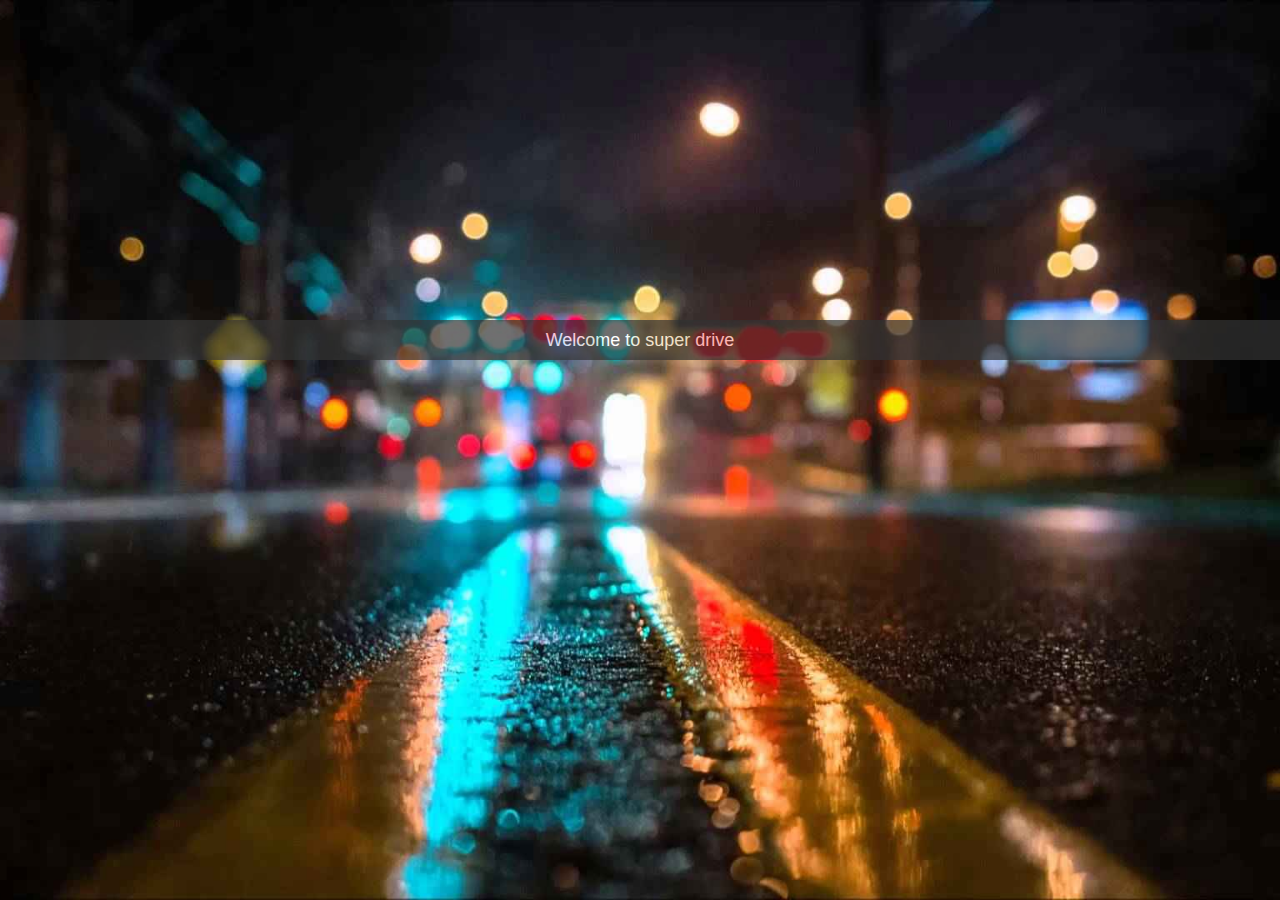
==== profile.html @ ccf06471 "" ====
﻿<!DOCTYPE html>
<html lang="en">
<head>
    <meta charset="utf-8" />
    <title>Super Drive</title>
    <meta name="viewport" content="width=device-width, initial-scale=1.0" />
    <meta name="description" content="" />
    <meta name="author" content="" />
    <link rel="stylesheet" href="css/bootstrap.min.css" />
    <link rel="stylesheet" href="css/fonts.css" />
    <link rel="stylesheet" href="fonts/font-awesome/css/font-awesome.min.css" />
    <link href="css/plugins/bootstrap-select/bootstrap-select.min.css" rel="stylesheet" />
    <link rel="stylesheet" type="text/css" href="css/plugins/gritter/jquery.gritter.css" />
    <link href="css/plugins/select2/select2.css" rel="stylesheet" />
    <link href="css/plugins/select2/select2.custom.min.css" rel="stylesheet" />
    <link rel="stylesheet" href="css/themes/basicstyle.css" />
    <link rel="stylesheet" href="css/jquery.loader.min.css">
    <link rel="stylesheet" href="css/style.css">
    <script src="cordova.js"></script>
</head>

<body>
    <div id="wrapper">
        <div id="main-container">
            <nav class="navbar-top" role="navigation">
                <div class="nav-top col-md-12 col-sm-12 col-xs-12">
                    <ul class="nav navbar-right col-md-12 col-sm-12 col-xs-12">

                        <li class="dropdown" id="navtopitem">
                            <a href="javascript:location.href='home.html'">
                                <span class="fa fa-long-arrow-left"></span>
                            </a>
                        </li>

                        <li class="dropdown">
                            <a href="#" class="dropdown-toggle" data-toggle="dropdown">
                                <i class="fa fa-bell"></i><span class="badge up badge-success NotificationsCount">0</span>
                            </a>
                            <ul class="dropdown-menu dropdown-scroll dropdown-alerts margin">
                                <li class="dropdown-header">
                                    <i class="fa fa-bell"></i><span class="NotificationsCount">0</span> New Notification
                                </li>
                                <li id="alertScroll">
                                    <ul class="list-unstyled"></ul>
                                </li>
                                <li class="dropdown-footer">
                                    <a href="notifications.html">
                                        View All Notifications
                                    </a>
                                </li>
                            </ul>
                        </li>

                        <li class="dropdown user-box">
                            <a href="profile.html">
                                <img id="user-img" class="img-circle" src="images/unknown.png" alt="" />
                                <span id="user-name" class="user-info"></span>
                            </a>
                        </li>

                        <li class="dropdown nav-search-icon">
                            <a href="javascript:OpenFeedbackPopup();">
                                <span class="glyphicon glyphicon-comment"></span>
                            </a>
                        </li>

                        <li class="dropdown nav-search-icon"></li>
                    </ul>
                </div>


            </nav>


            <div id="page-wrapper">
                <div class="row">
                    <div class="col-lg-12" id="detailsDiv">
                        <div class="row">
                            <div class="col-lg-3 col-md-3">
                                <div class="well well-sm white">
                                    <div class="profile-pic">
                                        <a href="#">
                                            <img id="userimg" src="images/unknown.png" onclick="ShowFileSelector()" class="img-responsive" alt="" />
                                        </a>
                                    </div>
                                </div>
                            </div>
                            <div class="col-lg-9 col-md-9" id="profiledetails">
                                <div class="row" id="profiledetailsdiv">
                                    <form class="form-horizontal" id="frmsettings" role="form">
                                        <div class="form-group">
                                            <label class="col-sm-3 control-label">Name:</label>
                                            <div class="col-sm-3">
                                                <input type="text" name="txtname" id="txtname" class="form-control" placeholder="Your name here" />
                                            </div>
                                        </div>
                                        <div class="form-group">
                                            <label class="col-sm-3 control-label">Country:</label>
                                            <div class="col-sm-3">
                                                <select class="form-control" id="ddlcountry" name="ddlcountry">
                                                    <option selected value="Uganda">Uganda</option>
                                                    <option value="Kenya" disabled>Kenya (soon)</option>
                                                </select>
                                            </div>
                                        </div>
                                        <div class="form-group" style="display:none">
                                            <label class="col-sm-3 control-label">Email:</label>
                                            <div class="col-sm-3">
                                                <div class="input-group">
                                                    <input type="email" disabled name="txtemail" id="txtemail" class="form-control" placeholder="name@example.com" />
                                                </div>
                                            </div>
                                        </div>
                                        <div class="form-group">
                                            <label class="col-sm-3 control-label">Password:</label>
                                            <div class="col-sm-3">
                                                <input type="password" name="txtpassword" id="txtpassword" class="form-control" placeholder="password" />
                                            </div>
                                        </div>


                                        <div class="form-group">
                                            <label class="col-sm-3 control-label">Notifications :</label>
                                            <div class="col-sm-9">
                                                <div class="col-sm-3">
                                                    <label>
                                                        <input name="NotificationSoundSwitcher" id="NotificationSoundSwitcher" class="tc tc-switch tc-switch-3" type="checkbox" />
                                                        <span class="labels" id="alignLbl"></span>
                                                    </label>
                                                </div>
                                            </div>
                                        </div>

                                        <div class="padding-bottom"></div>

                                        <div class="navbar-fixed-bottom bottom-bar">
                                            <div id="divButtons" class="row">
                                                <button class="col-md-6 col-sm-6 col-xs-6 btn-primary text-center" id="saveDiv" type="submit">
                                                    <span><i class="fa fa-floppy-o"></i></span>
                                                    <span> Save</span>
                                                </button>
                                                <button class="col-md-6 col-sm-6 col-xs-6 btn-inverse text-center" onclick="Logout()">
                                                    <span><i class="fa fa-sign-out"></i></span>
                                                    <span> Logout</span>
                                                </button>
                                            </div>

                                        </div>

                                    </form>
                                </div>
                            </div>
                        </div>
                    </div>
                </div>
            </div>

        </div>
    </div>
    <input type="file" onchange="convertImgToBase64URL(event)" accept="image/*" id="uploaduserimage" />
    <script src="js/jquery.min.js"></script>
    <script src="js/bootstrap.min.js"></script>
    <script src="js/plugins/slimscroll/jquery.slimscroll.min.js"></script>
    <script src="js/plugins/jqueryui/jquery-ui-1.10.4.custom.min.js"></script>
    <script src="js/plugins/jqueryui/jquery.ui.touch-punch.min.js"></script>
    <script src="js/plugins/select2/select2.min.js"></script>
    <script src="js/plugins/bootstrap-select/bootstrap-select.min.js"></script>
    <script src="js/plugins/jquery-sparkline/jquery.sparkline.min.js"></script>
    <script src="js/main.js"></script>
    <script src="js/plugins/gritter/jquery.gritter.min.js"></script>
    <script src="js/plugins/jquery-validation/jquery.validate.min.js"></script>
    <script src="js/plugins/slimscroll/jquery.slimscroll.init.js"></script>
    <script src="js/jquery.loader.min.js" type="text/javascript"></script>
    <script src="scripts/general.js"></script>
    <script src="scripts/profile.js"></script>
    <script src="js/plugins/bootbox/bootbox.min.js"></script>
</body>
</html>
---- css/fonts.css ----
/*@import url(http://fonts.googleapis.com/css?family=Open+Sans:400,300,600,700);
@import url(http://fonts.googleapis.com/css?family=Roboto:400,300,700);*/
---- css/plugins/select2/select2.css ----
/*
Version: 3.4.5 Timestamp: Mon Nov  4 08:22:42 PST 2013
*/
.select2-container {
    margin: 0;
    position: relative;
    display: inline-block;
    /* inline-block for ie7 */
    zoom: 1;
    *display: inline;
    vertical-align: middle;
}

.select2-container,
.select2-drop,
.select2-search,
.select2-search input {
  /*
    Force border-box so that % widths fit the parent
    container without overlap because of margin/padding.

    More Info : http://www.quirksmode.org/css/box.html
  */
  -webkit-box-sizing: border-box; /* webkit */
     -moz-box-sizing: border-box; /* firefox */
          box-sizing: border-box; /* css3 */
}

.select2-container .select2-choice {
    display: block;
    height: 26px;
    padding: 0 0 0 8px;
    overflow: hidden;
    position: relative;

    border: 1px solid #aaa;
    white-space: nowrap;
    line-height: 26px;
    color: #444;
    text-decoration: none;

    border-radius: 4px;

    background-clip: padding-box;

    -webkit-touch-callout: none;
      -webkit-user-select: none;
         -moz-user-select: none;
          -ms-user-select: none;
              user-select: none;

    background-color: #fff;
    background-image: -webkit-gradient(linear, left bottom, left top, color-stop(0, #eee), color-stop(0.5, #fff));
    background-image: -webkit-linear-gradient(center bottom, #eee 0%, #fff 50%);
    background-image: -moz-linear-gradient(center bottom, #eee 0%, #fff 50%);
    filter: progid:DXImageTransform.Microsoft.gradient(startColorstr = '#ffffff', endColorstr = '#eeeeee', GradientType = 0);
    background-image: linear-gradient(top, #fff 0%, #eee 50%);
}

.select2-container.select2-drop-above .select2-choice {
    border-bottom-color: #aaa;

    border-radius: 0 0 4px 4px;

    background-image: -webkit-gradient(linear, left bottom, left top, color-stop(0, #eee), color-stop(0.9, #fff));
    background-image: -webkit-linear-gradient(center bottom, #eee 0%, #fff 90%);
    background-image: -moz-linear-gradient(center bottom, #eee 0%, #fff 90%);
    filter: progid:DXImageTransform.Microsoft.gradient(startColorstr='#ffffff', endColorstr='#eeeeee', GradientType=0);
    background-image: linear-gradient(top, #eee 0%, #fff 90%);
}

.select2-container.select2-allowclear .select2-choice .select2-chosen {
    margin-right: 42px;
}

.select2-container .select2-choice > .select2-chosen {
    margin-right: 26px;
    display: block;
    overflow: hidden;

    white-space: nowrap;

    text-overflow: ellipsis;
}

.select2-container .select2-choice abbr {
    display: none;
    width: 12px;
    height: 12px;
    position: absolute;
    right: 24px;
    top: 8px;

    font-size: 1px;
    text-decoration: none;

    border: 0;
    background: url('select2.png') right top no-repeat;
    cursor: pointer;
    outline: 0;
}

.select2-container.select2-allowclear .select2-choice abbr {
    display: inline-block;
}

.select2-container .select2-choice abbr:hover {
    background-position: right -11px;
    cursor: pointer;
}

.select2-drop-mask {
    border: 0;
    margin: 0;
    padding: 0;
    position: fixed;
    left: 0;
    top: 0;
    min-height: 100%;
    min-width: 100%;
    height: auto;
    width: auto;
    opacity: 0;
    z-index: 9998;
    /* styles required for IE to work */
    background-color: #fff;
    filter: alpha(opacity=0);
}

.select2-drop {
    width: 100%;
    margin-top: -1px;
    position: absolute;
    z-index: 9999;
    top: 100%;

    background: #fff;
    color: #000;
    border: 1px solid #aaa;
    border-top: 0;

    border-radius: 0 0 4px 4px;

    -webkit-box-shadow: 0 4px 5px rgba(0, 0, 0, .15);
            box-shadow: 0 4px 5px rgba(0, 0, 0, .15);
}

.select2-drop-auto-width {
    border-top: 1px solid #aaa;
    width: auto;
}

.select2-drop-auto-width .select2-search {
    padding-top: 4px;
}

.select2-drop.select2-drop-above {
    margin-top: 1px;
    border-top: 1px solid #aaa;
    border-bottom: 0;

    border-radius: 4px 4px 0 0;

    -webkit-box-shadow: 0 -4px 5px rgba(0, 0, 0, .15);
            box-shadow: 0 -4px 5px rgba(0, 0, 0, .15);
}

.select2-drop-active {
    border: 1px solid #5897fb;
    border-top: none;
}

.select2-drop.select2-drop-above.select2-drop-active {
    border-top: 1px solid #5897fb;
}

.select2-container .select2-choice .select2-arrow {
    display: inline-block;
    width: 18px;
    height: 100%;
    position: absolute;
    right: 0;
    top: 0;

    border-left: 1px solid #aaa;
    border-radius: 0 4px 4px 0;

    background-clip: padding-box;

    background: #ccc;
    background-image: -webkit-gradient(linear, left bottom, left top, color-stop(0, #ccc), color-stop(0.6, #eee));
    background-image: -webkit-linear-gradient(center bottom, #ccc 0%, #eee 60%);
    background-image: -moz-linear-gradient(center bottom, #ccc 0%, #eee 60%);
    filter: progid:DXImageTransform.Microsoft.gradient(startColorstr = '#eeeeee', endColorstr = '#cccccc', GradientType = 0);
    background-image: linear-gradient(top, #ccc 0%, #eee 60%);
}

.select2-container .select2-choice .select2-arrow b {
    display: block;
    width: 100%;
    height: 100%;
    background: url('select2.png') no-repeat 0 1px;
}

.select2-search {
    display: inline-block;
    width: 100%;
    min-height: 26px;
    margin: 0;
    padding-left: 4px;
    padding-right: 4px;

    position: relative;
    z-index: 10000;

    white-space: nowrap;
}

.select2-search input {
    width: 100%;
    height: auto !important;
    min-height: 26px;
    padding: 4px 20px 4px 5px;
    margin: 0;

    outline: 0;
    font-family: sans-serif;
    font-size: 1em;

    border: 1px solid #aaa;
    border-radius: 0;

    -webkit-box-shadow: none;
            box-shadow: none;

    background: #fff url('select2.png') no-repeat 100% -22px;
}

.select2-drop.select2-drop-above .select2-search input {
    margin-top: 4px;
}

.select2-search input.select2-active {
    background: #fff url('select2-spinner.gif') no-repeat 100%;
}

.select2-container-active .select2-choice,
.select2-container-active .select2-choices {
    border: 1px solid #5897fb;
    outline: none;

    -webkit-box-shadow: 0 0 5px rgba(0, 0, 0, .3);
            box-shadow: 0 0 5px rgba(0, 0, 0, .3);
}

.select2-dropdown-open .select2-choice {
    border-bottom-color: transparent;
    -webkit-box-shadow: 0 1px 0 #fff inset;
            box-shadow: 0 1px 0 #fff inset;

    border-bottom-left-radius: 0;
    border-bottom-right-radius: 0;

    background-color: #eee;
    background-image: -webkit-gradient(linear, left bottom, left top, color-stop(0, #fff), color-stop(0.5, #eee));
    background-image: -webkit-linear-gradient(center bottom, #fff 0%, #eee 50%);
    background-image: -moz-linear-gradient(center bottom, #fff 0%, #eee 50%);
    filter: progid:DXImageTransform.Microsoft.gradient(startColorstr='#eeeeee', endColorstr='#ffffff', GradientType=0);
    background-image: linear-gradient(top, #fff 0%, #eee 50%);
}

.select2-dropdown-open.select2-drop-above .select2-choice,
.select2-dropdown-open.select2-drop-above .select2-choices {
    border: 1px solid #5897fb;
    border-top-color: transparent;

    background-image: -webkit-gradient(linear, left top, left bottom, color-stop(0, #fff), color-stop(0.5, #eee));
    background-image: -webkit-linear-gradient(center top, #fff 0%, #eee 50%);
    background-image: -moz-linear-gradient(center top, #fff 0%, #eee 50%);
    filter: progid:DXImageTransform.Microsoft.gradient(startColorstr='#eeeeee', endColorstr='#ffffff', GradientType=0);
    background-image: linear-gradient(bottom, #fff 0%, #eee 50%);
}

.select2-dropdown-open .select2-choice .select2-arrow {
    background: transparent;
    border-left: none;
    filter: none;
}
.select2-dropdown-open .select2-choice .select2-arrow b {
    background-position: -18px 1px;
}

/* results */
.select2-results {
    max-height: 200px;
    padding: 0 0 0 4px;
    margin: 4px 4px 4px 0;
    position: relative;
    overflow-x: hidden;
    overflow-y: auto;
    -webkit-tap-highlight-color: rgba(0, 0, 0, 0);
}

.select2-results ul.select2-result-sub {
    margin: 0;
    padding-left: 0;
}

.select2-results ul.select2-result-sub > li .select2-result-label { padding-left: 20px }
.select2-results ul.select2-result-sub ul.select2-result-sub > li .select2-result-label { padding-left: 40px }
.select2-results ul.select2-result-sub ul.select2-result-sub ul.select2-result-sub > li .select2-result-label { padding-left: 60px }
.select2-results ul.select2-result-sub ul.select2-result-sub ul.select2-result-sub ul.select2-result-sub > li .select2-result-label { padding-left: 80px }
.select2-results ul.select2-result-sub ul.select2-result-sub ul.select2-result-sub ul.select2-result-sub ul.select2-result-sub > li .select2-result-label { padding-left: 100px }
.select2-results ul.select2-result-sub ul.select2-result-sub ul.select2-result-sub ul.select2-result-sub ul.select2-result-sub ul.select2-result-sub > li .select2-result-label { padding-left: 110px }
.select2-results ul.select2-result-sub ul.select2-result-sub ul.select2-result-sub ul.select2-result-sub ul.select2-result-sub ul.select2-result-sub ul.select2-result-sub > li .select2-result-label { padding-left: 120px }

.select2-results li {
    list-style: none;
    display: list-item;
    background-image: none;
}

.select2-results li.select2-result-with-children > .select2-result-label {
    font-weight: bold;
}

.select2-results .select2-result-label {
    padding: 3px 7px 4px;
    margin: 0;
    cursor: pointer;

    min-height: 1em;

    -webkit-touch-callout: none;
      -webkit-user-select: none;
         -moz-user-select: none;
          -ms-user-select: none;
              user-select: none;
}

.select2-results .select2-highlighted {
    background: #3875d7;
    color: #fff;
}

.select2-results li em {
    background: #feffde;
    font-style: normal;
}

.select2-results .select2-highlighted em {
    background: transparent;
}

.select2-results .select2-highlighted ul {
    background: #fff;
    color: #000;
}


.select2-results .select2-no-results,
.select2-results .select2-searching,
.select2-results .select2-selection-limit {
    background: #f4f4f4;
    display: list-item;
}

/*
disabled look for disabled choices in the results dropdown
*/
.select2-results .select2-disabled.select2-highlighted {
    color: #666;
    background: #f4f4f4;
    display: list-item;
    cursor: default;
}
.select2-results .select2-disabled {
  background: #f4f4f4;
  display: list-item;
  cursor: default;
}

.select2-results .select2-selected {
    display: none;
}

.select2-more-results.select2-active {
    background: #f4f4f4 url('select2-spinner.gif') no-repeat 100%;
}

.select2-more-results {
    background: #f4f4f4;
    display: list-item;
}

/* disabled styles */

.select2-container.select2-container-disabled .select2-choice {
    background-color: #f4f4f4;
    background-image: none;
    border: 1px solid #ddd;
    cursor: default;
}

.select2-container.select2-container-disabled .select2-choice .select2-arrow {
    background-color: #f4f4f4;
    background-image: none;
    border-left: 0;
}

.select2-container.select2-container-disabled .select2-choice abbr {
    display: none;
}


/* multiselect */

.select2-container-multi .select2-choices {
    height: auto !important;
    height: 1%;
    margin: 0;
    padding: 0;
    position: relative;

    border: 1px solid #aaa;
    cursor: text;
    overflow: hidden;

    background-color: #fff;
    background-image: -webkit-gradient(linear, 0% 0%, 0% 100%, color-stop(1%, #eee), color-stop(15%, #fff));
    background-image: -webkit-linear-gradient(top, #eee 1%, #fff 15%);
    background-image: -moz-linear-gradient(top, #eee 1%, #fff 15%);
    background-image: linear-gradient(top, #eee 1%, #fff 15%);
}

.select2-locked {
  padding: 3px 5px 3px 5px !important;
}

.select2-container-multi .select2-choices {
    min-height: 26px;
}

.select2-container-multi.select2-container-active .select2-choices {
    border: 1px solid #5897fb;
    outline: none;

    -webkit-box-shadow: 0 0 5px rgba(0, 0, 0, .3);
            box-shadow: 0 0 5px rgba(0, 0, 0, .3);
}
.select2-container-multi .select2-choices li {
    float: left;
    list-style: none;
}
.select2-container-multi .select2-choices .select2-search-field {
    margin: 0;
    padding: 0;
    white-space: nowrap;
}

.select2-container-multi .select2-choices .select2-search-field input {
    padding: 5px;
    margin: 1px 0;

    font-family: sans-serif;
    font-size: 100%;
    color: #666;
    outline: 0;
    border: 0;
    -webkit-box-shadow: none;
            box-shadow: none;
    background: transparent !important;
}

.select2-container-multi .select2-choices .select2-search-field input.select2-active {
    background: #fff url('select2-spinner.gif') no-repeat 100% !important;
}

.select2-default {
    color: #999 !important;
}

.select2-container-multi .select2-choices .select2-search-choice {
    padding: 3px 5px 3px 18px;
    margin: 3px 0 3px 5px;
    position: relative;

    line-height: 13px;
    color: #333;
    cursor: default;
    border: 1px solid #aaaaaa;

    border-radius: 3px;

    -webkit-box-shadow: 0 0 2px #fff inset, 0 1px 0 rgba(0, 0, 0, 0.05);
            box-shadow: 0 0 2px #fff inset, 0 1px 0 rgba(0, 0, 0, 0.05);

    background-clip: padding-box;

    -webkit-touch-callout: none;
      -webkit-user-select: none;
         -moz-user-select: none;
          -ms-user-select: none;
              user-select: none;

    background-color: #e4e4e4;
    filter: progid:DXImageTransform.Microsoft.gradient(startColorstr='#eeeeee', endColorstr='#f4f4f4', GradientType=0);
    background-image: -webkit-gradient(linear, 0% 0%, 0% 100%, color-stop(20%, #f4f4f4), color-stop(50%, #f0f0f0), color-stop(52%, #e8e8e8), color-stop(100%, #eee));
    background-image: -webkit-linear-gradient(top, #f4f4f4 20%, #f0f0f0 50%, #e8e8e8 52%, #eee 100%);
    background-image: -moz-linear-gradient(top, #f4f4f4 20%, #f0f0f0 50%, #e8e8e8 52%, #eee 100%);
    background-image: linear-gradient(top, #f4f4f4 20%, #f0f0f0 50%, #e8e8e8 52%, #eee 100%);
}
.select2-container-multi .select2-choices .select2-search-choice .select2-chosen {
    cursor: default;
}
.select2-container-multi .select2-choices .select2-search-choice-focus {
    background: #d4d4d4;
}

.select2-search-choice-close {
    display: block;
    width: 12px;
    height: 13px;
    position: absolute;
    right: 3px;
    top: 4px;

    font-size: 1px;
    outline: none;
    background: url('select2.png') right top no-repeat;
}

.select2-container-multi .select2-search-choice-close {
    left: 3px;
}

.select2-container-multi .select2-choices .select2-search-choice .select2-search-choice-close:hover {
  background-position: right -11px;
}
.select2-container-multi .select2-choices .select2-search-choice-focus .select2-search-choice-close {
    background-position: right -11px;
}

/* disabled styles */
.select2-container-multi.select2-container-disabled .select2-choices {
    background-color: #f4f4f4;
    background-image: none;
    border: 1px solid #ddd;
    cursor: default;
}

.select2-container-multi.select2-container-disabled .select2-choices .select2-search-choice {
    padding: 3px 5px 3px 5px;
    border: 1px solid #ddd;
    background-image: none;
    background-color: #f4f4f4;
}

.select2-container-multi.select2-container-disabled .select2-choices .select2-search-choice .select2-search-choice-close {    display: none;
    background: none;
}
/* end multiselect */


.select2-result-selectable .select2-match,
.select2-result-unselectable .select2-match {
    text-decoration: underline;
}

.select2-offscreen, .select2-offscreen:focus {
    clip: rect(0 0 0 0) !important;
    width: 1px !important;
    height: 1px !important;
    border: 0 !important;
    margin: 0 !important;
    padding: 0 !important;
    overflow: hidden !important;
    position: absolute !important;
    outline: 0 !important;
    left: 0px !important;
    top: 0px !important;
}

.select2-display-none {
    display: none;
}

.select2-measure-scrollbar {
    position: absolute;
    top: -10000px;
    left: -10000px;
    width: 100px;
    height: 100px;
    overflow: scroll;
}
/* Retina-ize icons */

@media only screen and (-webkit-min-device-pixel-ratio: 1.5), only screen and (min-resolution: 144dpi)  {
  .select2-search input, .select2-search-choice-close, .select2-container .select2-choice abbr, .select2-container .select2-choice .select2-arrow b {
      background-image: url('select2x2.png') !important;
      background-repeat: no-repeat !important;
      background-size: 60px 40px !important;
  }
  .select2-search input {
      background-position: 100% -21px !important;
  }
}
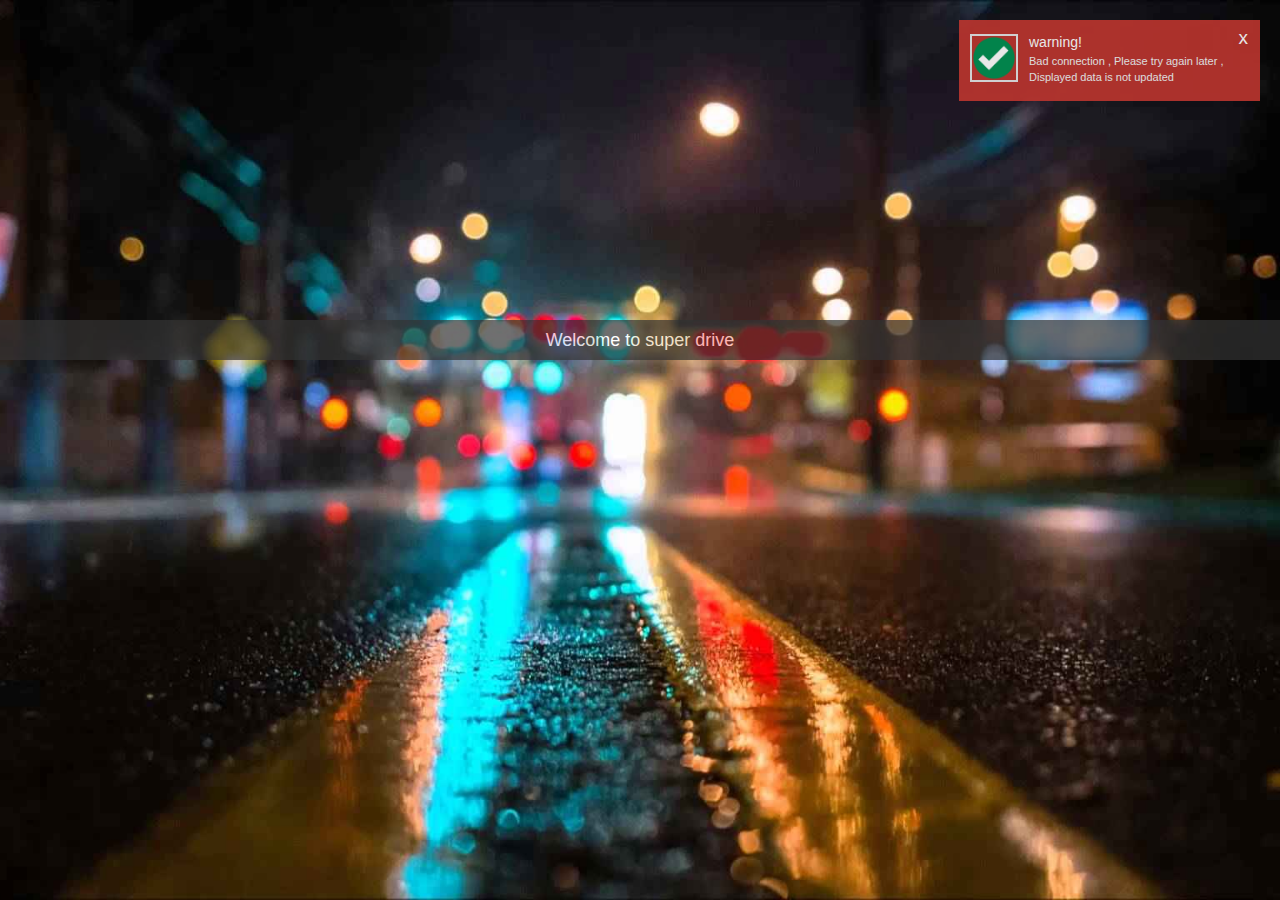
==== commit fe1502df: "" ====
--- a/profile.html
+++ b/profile.html
@@ -67,91 +67,203 @@
                         <li class="dropdown nav-search-icon"></li>
                     </ul>
                 </div>
-
-
             </nav>
 
 
             <div id="page-wrapper">
                 <div class="row">
-                    <div class="col-lg-12" id="detailsDiv">
-                        <div class="row">
-                            <div class="col-lg-3 col-md-3">
-                                <div class="well well-sm white">
-                                    <div class="profile-pic">
-                                        <a href="#">
-                                            <img id="userimg" src="images/unknown.png" onclick="ShowFileSelector()" class="img-responsive" alt="" />
-                                        </a>
+                    <div class="col-lg-12 col-md-12 col-sm-12 col-xs-12">
+                        <!-- Nav tabs -->
+                        <ul class="nav nav-tabs" role="tablist">
+                            <li role="presentation" class="active"><a href="#profile" aria-controls="profile" role="tab" data-toggle="tab">Profile</a></li>
+                            <li role="presentation"><a href="#blocked" aria-controls="blocked" role="tab" data-toggle="tab">Blocked users</a></li>
+                            <li role="presentation"><a href="#about" aria-controls="about" role="tab" data-toggle="tab">About Us</a></li>
+                        </ul>
+
+                        <!-- Tab panes -->
+                        <div class="tab-content">
+                            <div role="tabpanel" class="tab-pane active" id="profile">
+                                <div class="col-lg-12 col-md-12 col-sm-12 col-xs-12" id="detailsDiv">
+                                    <div class="row">
+                                        <div class="col-lg-3 col-md-3">
+                                            <div class="well well-sm white">
+                                                <div class="profile-pic">
+                                                    <a href="#">
+                                                        <img id="userimg" src="images/unknown.png" onclick="ShowFileSelector()" class="img-responsive" alt="" />
+                                                    </a>
+                                                </div>
+                                            </div>
+                                        </div>
+                                        <div class="col-lg-9 col-md-9" id="profiledetails">
+                                            <div class="row" id="profiledetailsdiv">
+                                                <form class="form-horizontal" id="frmsettings" role="form">
+                                                    <div class="form-group">
+                                                        <label class="col-sm-3 control-label">Name:</label>
+                                                        <div class="col-sm-3">
+                                                            <input type="text" name="txtname" id="txtname" class="form-control" placeholder="Your name here" />
+                                                        </div>
+                                                    </div>
+                                                    <div class="form-group">
+                                                        <label class="col-sm-3 control-label">Country:</label>
+                                                        <div class="col-sm-3">
+                                                            <select class="form-control" id="ddlcountry" name="ddlcountry">
+                                                                <option selected value="Uganda">Uganda</option>
+                                                                <option value="Kenya" disabled>Kenya (soon)</option>
+                                                            </select>
+                                                        </div>
+                                                    </div>
+                                                    
+                                                    <div class="form-group">
+                                                        <label class="col-sm-3 control-label">Password:</label>
+                                                        <div class="col-sm-3">
+                                                            <input type="password" name="txtpassword" id="txtpassword" class="form-control" placeholder="password" />
+                                                        </div>
+                                                    </div>
+                                                    <div class="form-group">
+                                                        <label class="col-sm-3 control-label">Notifications :</label>
+                                                        <div class="col-sm-9">
+                                                            <div class="col-sm-3">
+                                                                <label>
+                                                                    <input name="NotificationSoundSwitcher" id="NotificationSoundSwitcher" class="tc tc-switch tc-switch-3" type="checkbox" />
+                                                                    <span class="labels" id="alignLbl"></span>
+                                                                </label>
+                                                            </div>
+                                                        </div>
+                                                    </div>
+
+                                                    <div class="padding-bottom"></div>
+
+                                                    <div class="navbar-fixed-bottom bottom-bar">
+                                                        <div id="divButtons" class="row">
+                                                            <button class="col-md-6 col-sm-6 col-xs-6 btn-primary text-center" id="saveDiv" type="submit">
+                                                                <span><i class="fa fa-floppy-o"></i></span>
+                                                                <span> Save</span>
+                                                            </button>
+                                                            <button class="col-md-6 col-sm-6 col-xs-6 btn-inverse text-center" onclick="Logout()" type="button">
+                                                                <span><i class="fa fa-sign-out"></i></span>
+                                                                <span> Logout</span>
+                                                            </button>
+                                                        </div>
+
+                                                    </div>
+
+                                                </form>
+                                            </div>
+                                        </div>
                                     </div>
                                 </div>
                             </div>
-                            <div class="col-lg-9 col-md-9" id="profiledetails">
-                                <div class="row" id="profiledetailsdiv">
-                                    <form class="form-horizontal" id="frmsettings" role="form">
-                                        <div class="form-group">
-                                            <label class="col-sm-3 control-label">Name:</label>
-                                            <div class="col-sm-3">
-                                                <input type="text" name="txtname" id="txtname" class="form-control" placeholder="Your name here" />
-                                            </div>
-                                        </div>
-                                        <div class="form-group">
-                                            <label class="col-sm-3 control-label">Country:</label>
-                                            <div class="col-sm-3">
-                                                <select class="form-control" id="ddlcountry" name="ddlcountry">
-                                                    <option selected value="Uganda">Uganda</option>
-                                                    <option value="Kenya" disabled>Kenya (soon)</option>
-                                                </select>
-                                            </div>
-                                        </div>
-                                        <div class="form-group" style="display:none">
-                                            <label class="col-sm-3 control-label">Email:</label>
-                                            <div class="col-sm-3">
-                                                <div class="input-group">
-                                                    <input type="email" disabled name="txtemail" id="txtemail" class="form-control" placeholder="name@example.com" />
-                                                </div>
-                                            </div>
-                                        </div>
-                                        <div class="form-group">
-                                            <label class="col-sm-3 control-label">Password:</label>
-                                            <div class="col-sm-3">
-                                                <input type="password" name="txtpassword" id="txtpassword" class="form-control" placeholder="password" />
-                                            </div>
-                                        </div>
-
-
-                                        <div class="form-group">
-                                            <label class="col-sm-3 control-label">Notifications :</label>
-                                            <div class="col-sm-9">
-                                                <div class="col-sm-3">
-                                                    <label>
-                                                        <input name="NotificationSoundSwitcher" id="NotificationSoundSwitcher" class="tc tc-switch tc-switch-3" type="checkbox" />
-                                                        <span class="labels" id="alignLbl"></span>
-                                                    </label>
-                                                </div>
-                                            </div>
-                                        </div>
-
-                                        <div class="padding-bottom"></div>
-
-                                        <div class="navbar-fixed-bottom bottom-bar">
-                                            <div id="divButtons" class="row">
-                                                <button class="col-md-6 col-sm-6 col-xs-6 btn-primary text-center" id="saveDiv" type="submit">
-                                                    <span><i class="fa fa-floppy-o"></i></span>
-                                                    <span> Save</span>
-                                                </button>
-                                                <button class="col-md-6 col-sm-6 col-xs-6 btn-inverse text-center" onclick="Logout()">
-                                                    <span><i class="fa fa-sign-out"></i></span>
-                                                    <span> Logout</span>
-                                                </button>
-                                            </div>
-
-                                        </div>
-
-                                    </form>
+                            <div role="tabpanel" class="tab-pane" id="blocked">
+                                <div class="col-lg-12 col-md-12 col-sm-12 col-xs-12">
+                                    <div class="row">
+                                        <div class="col-lg-12 col-md-12" id="profiledetails">
+                                            <div class="row" id="profiledetailsdiv">
+
+                                                <div class="form-group">
+                                                    <div class="col-lg-12">
+                                                        <table class="table" id="tblBlockedUsers">
+                                                            <thead>
+                                                                <tr>
+                                                                    <th>User Name</th>
+                                                                    <th>Actoin</th>
+                                                                </tr>
+                                                            </thead>
+                                                            <tbody id="bodyBlockedUsers">
+                                                             
+                                                            </tbody>
+                                                        </table>
+                                                        <div id="noBlocksMessage" class="text-center">
+                                                            <b>You don't have any blocked users</b>
+                                                        </div>
+                                                    </div>
+                                                </div>
+                                                <div class="navbar-fixed-bottom bottom-bar">
+                                                    <div id="divButtons" class="row">
+
+                                                        <button class="col-md-12 col-sm-12 col-xs-12 btn-inverse text-center" onclick="Logout()" type="button">
+                                                            <span><i class="fa fa-sign-out"></i></span>
+                                                            <span> Logout</span>
+                                                        </button>
+                                                    </div>
+
+                                                </div>
+
+                                            </div>
+                                        </div>
+                                    </div>
                                 </div>
                             </div>
+                            <div role="tabpanel" class="tab-pane" id="about">
+                                <div class="col-lg-12 col-md-12 col-sm-12 col-xs-12">
+                                    <div class="row">
+                                        <div class="col-lg-3 col-md-3">
+                                            <div class="well well-sm white">
+                                                <div class="logo-pic">
+                                                    <a href="#">
+                                                        <img src="images/avancylogo.png" class="img-responsive" alt="logo" />
+                                                    </a>
+                                                </div>
+                                            </div>
+                                        </div>
+                                        <div class="col-lg-9 col-md-9" id="profiledetails">
+                                            <div class="row" id="profiledetailsdiv">
+                                                <form class="form-horizontal" id="frmabout" role="form">
+
+                                                    <div class="form-group">
+                                                        <div class="col-lg-12 col-md-12 col-sm-12 col-xs-12">
+                                                            <h1>Avance Tec</h1>
+                                                        </div>
+                                                    </div>
+
+                                                    <div class="form-group">
+                                                        <div class="col-lg-12 col-md-12 col-sm-12 col-xs-12">
+                                                            <b>A professional and high quality mobile app providers</b>
+                                                        </div>
+                                                    </div>
+
+                                                    <div class="clear2"></div>
+                                                    <div class="clear3"></div>
+
+                                                    <div class="row">
+                                                        <div class="col-lg-12 col-md-12 col-sm-12 col-xs-12">
+                                                            <span>+44 20 37455776</span>
+                                                        </div>
+                                                    </div>
+                                                    <div class="clear3"></div>
+                                                    <div class="row">
+                                                        <div class="col-lg-12 col-md-12 col-sm-12 col-xs-12">
+                                                            <span>AvanceTec@AvanceTec.com</span>
+                                                        </div>
+                                                    </div>
+                                                    <div class="clear3"></div>
+                                                    <div class="row">
+                                                        <div class="col-lg-12 col-md-12 col-sm-12 col-xs-12">
+                                                            <span>INTERNATIONAL HOUSE , 24 HOLBORN VIADUCT , LONDON , ENGLAND , EC1A 2BN , Company No. 09530369</span>
+                                                        </div>
+                                                    </div>
+
+                                                    <div class="padding-bottom"></div>
+                                                    <div class="padding-bottom"></div>
+                                                    <div class="navbar-fixed-bottom bottom-bar">
+                                                        <div id="divButtons" class="row">
+                                                            <button class="col-md-12 col-sm-12 col-xs-12 btn-inverse text-center" onclick="Logout()" type="button">
+                                                                <span><i class="fa fa-sign-out"></i></span>
+                                                                <span> Logout</span>
+                                                            </button>
+                                                        </div>
+
+                                                    </div>
+
+                                                </form>
+                                            </div>
+                                        </div>
+                                    </div>
+                                </div>
+                            </div>
+                           
                         </div>
                     </div>
+
                 </div>
             </div>
 
--- a/css/style.css
+++ b/css/style.css
@@ -57,6 +57,10 @@
     border-left: solid #fff 1px;
 }
 
+.modal-body img{
+    width:100%;
+}
+
 .tripDetails {
     background-color: #fff;
 }
@@ -273,7 +277,7 @@
     margin-top: -2%;
 }
 
-.fa-comment, .fa-star {
+.fa-comment, .fa-star{
     font-size: 20px;
 }
 
@@ -312,3 +316,64 @@
 .paddingDown {
     padding-bottom: 70px;
 }
+
+.clear {
+    float: left;
+    width: 100%;
+    height: 30px;
+}
+
+.clear2 {
+    float: left;
+    width: 100%;
+    height: 15px;
+}
+
+.clear3 {
+    float: left;
+    width: 100%;
+    height: 5px;
+}
+.imgTimelineModal {
+        position: relative;
+}
+.waterMark{
+    z-index: 1000;
+    position: fixed;
+    right: 5%;
+    bottom: 20%;
+    width: 60px;
+    opacity: 0.4;
+}
+
+.blackFont{
+    color:#000;
+}
+
+.logo-pic{
+    /*background-color:gray;*/
+}
+.logo-pic img{
+    width: 100%;
+    max-width: 100%;
+ }
+
+    .logo-pic :after, .logo-pic :before {
+        content: "";
+        height: 4px;
+        position: absolute;
+        right: 0;
+        top: -5px;
+    }
+
+    .logo-pic :before {
+        border-left: 35px solid #72af46;
+        border-right: 34px solid #466baf;
+        margin: 0 30px 0 0;
+    }
+
+    .logo-pic :after {
+        border-left: 34px solid #4e72c2;
+        border-right: 35px solid #004688;
+        margin: 0 99px 0 0;
+    }